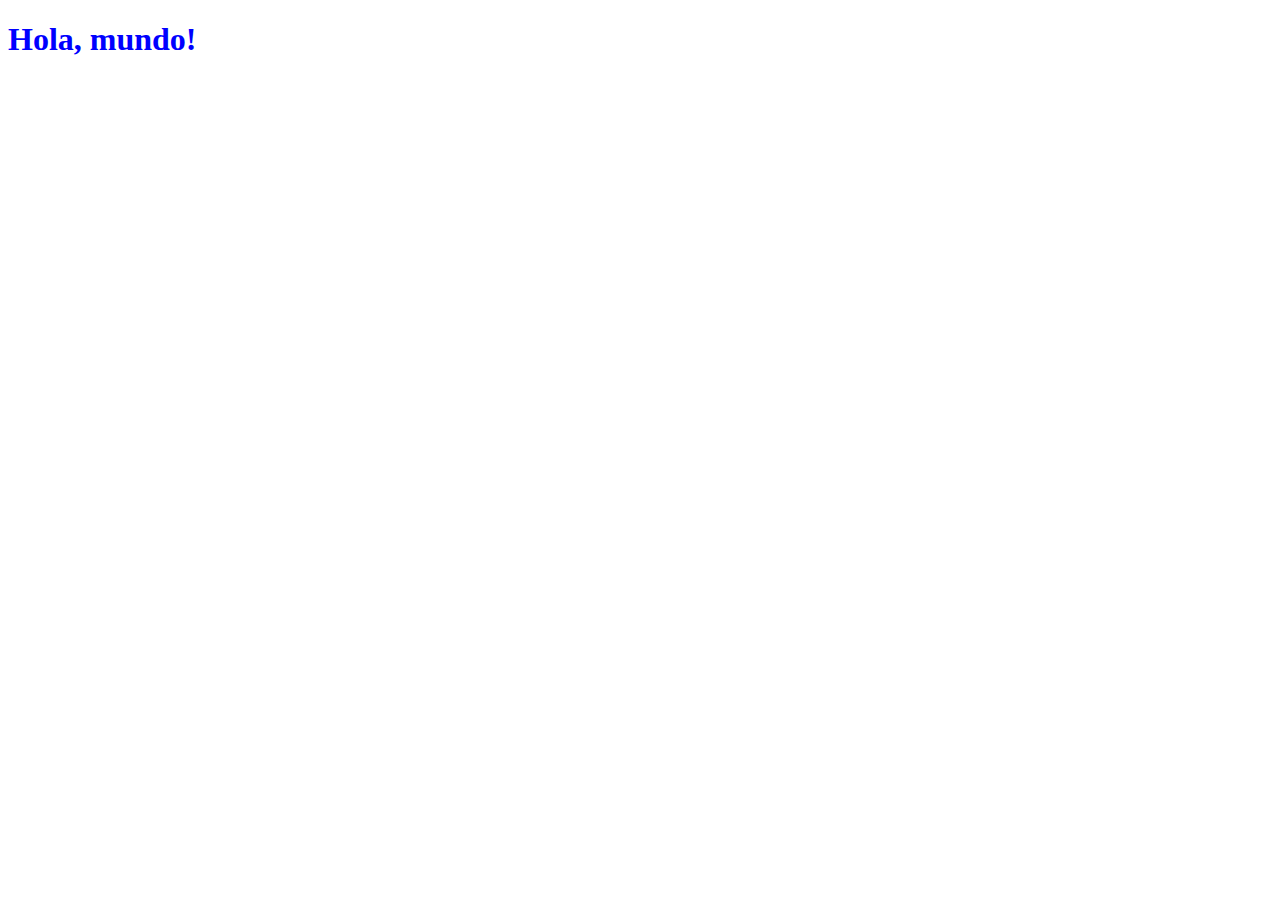
==== index.html @ d1a06efa "first commit" ====
<!DOCTYPE html>
<html lang="en">
<head>
    <meta charset="UTF-8">
    <meta name="viewport"
    content="width=device-width, initial-scale=1.0">
    <title>Mi Primera Página Web</title>
    <link rel="stylesheet" href="styles.css">
</head>
<body>
    <h1>Hola, mundo!</h1>
    <script src="script.js"></script>
</body>
</html>
---- styles.css ----
h1 { color: blue; }
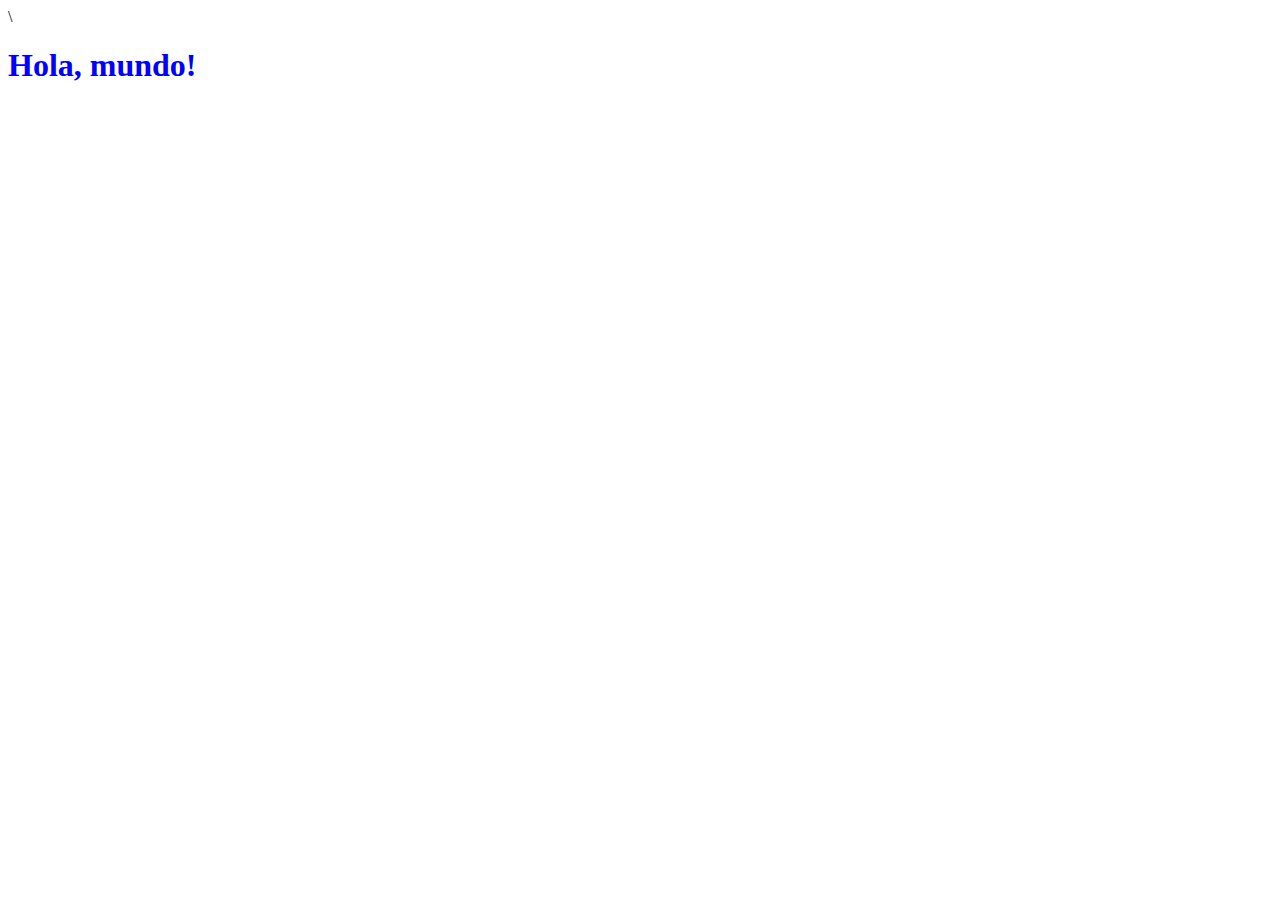
==== commit cd475dc3: "test 2" ====
--- a/index.html
+++ b/index.html
@@ -1,3 +1,12 @@
+<!-- https://github.com/Leirday/COMP3015lm.git -->
+
+<!-- https://github.com/dastastech/3015lm.git -->
+
+<!-- git remote set-url origin https://github.com/Leirday/COMP3015lm.git -->
+
+
+
+\
 <!DOCTYPE html>
 <html lang="en">
 <head>
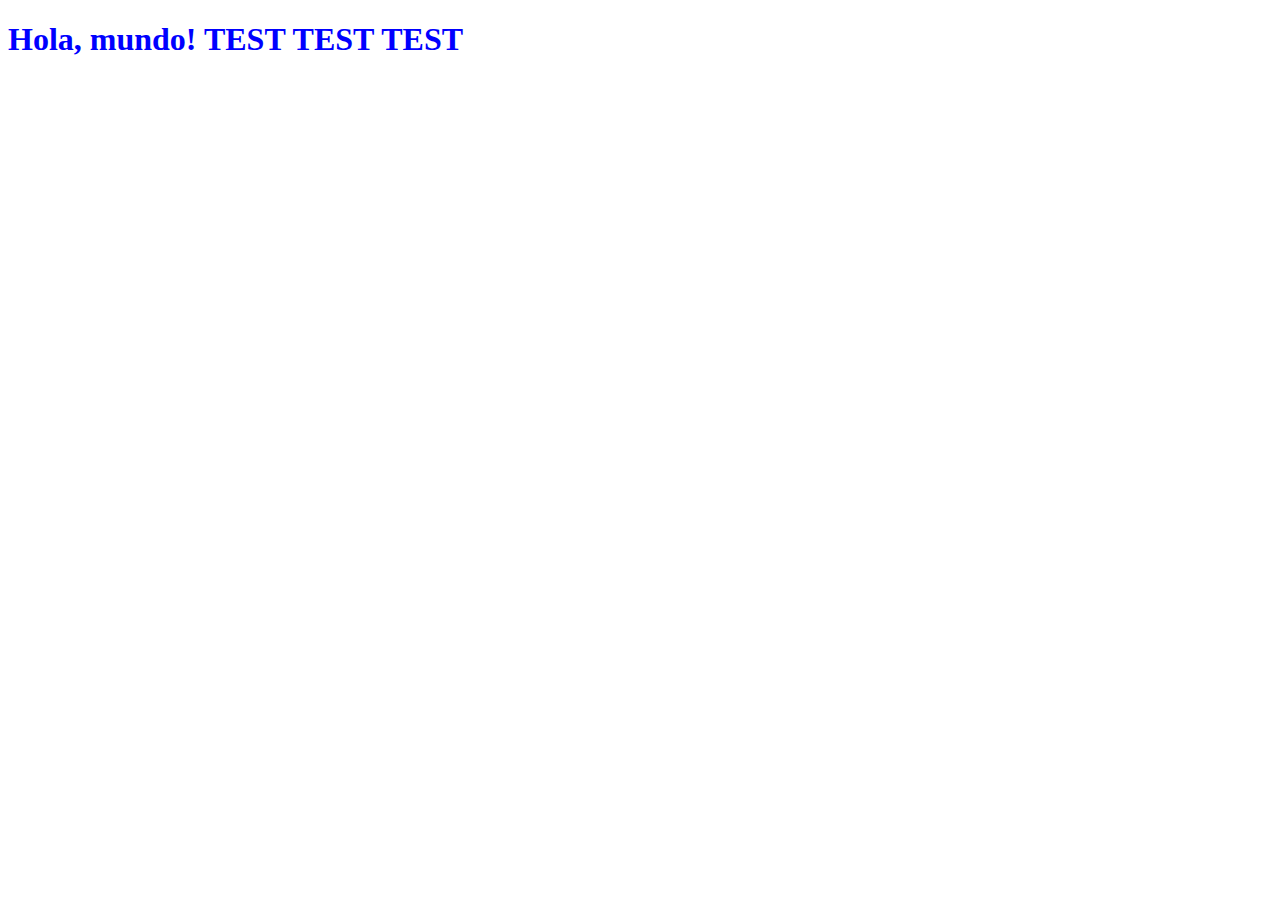
==== commit 0988f88e: "Test 1.5" ====
--- a/index.html
+++ b/index.html
@@ -6,7 +6,6 @@
 
 
 
-\
 <!DOCTYPE html>
 <html lang="en">
 <head>
@@ -17,7 +16,7 @@
     <link rel="stylesheet" href="styles.css">
 </head>
 <body>
-    <h1>Hola, mundo!</h1>
+    <h1>Hola, mundo! TEST TEST TEST</h1>
     <script src="script.js"></script>
 </body>
 </html>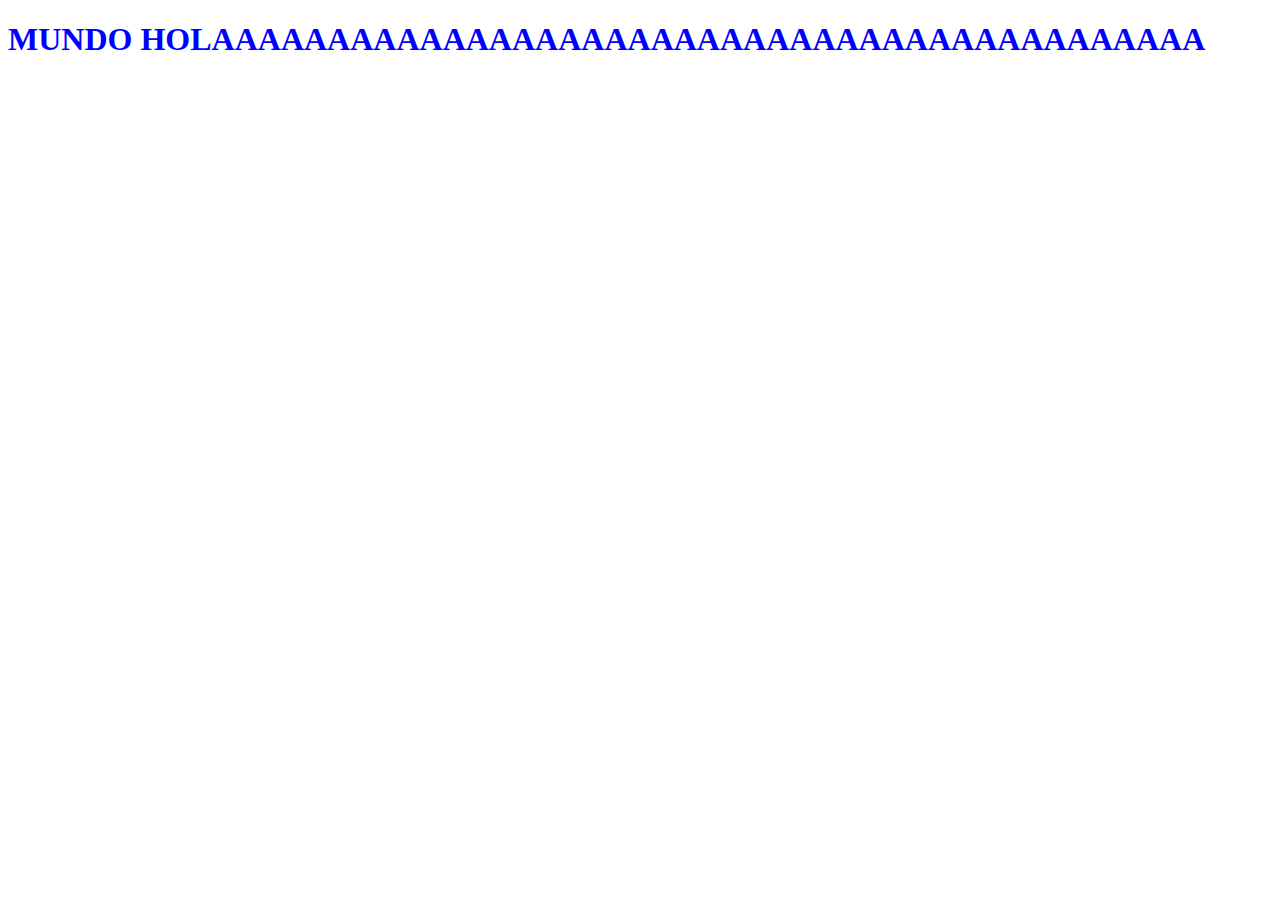
==== commit 4ea3de26: "commit 4" ====
--- a/index.html
+++ b/index.html
@@ -16,7 +16,7 @@
     <link rel="stylesheet" href="styles.css">
 </head>
 <body>
-    <h1>Hola, mundo! TEST TEST TEST</h1>
+    <h1>MUNDO HOLAAAAAAAAAAAAAAAAAAAAAAAAAAAAAAAAAAAAAAAAAAA</h1>
     <script src="script.js"></script>
 </body>
 </html>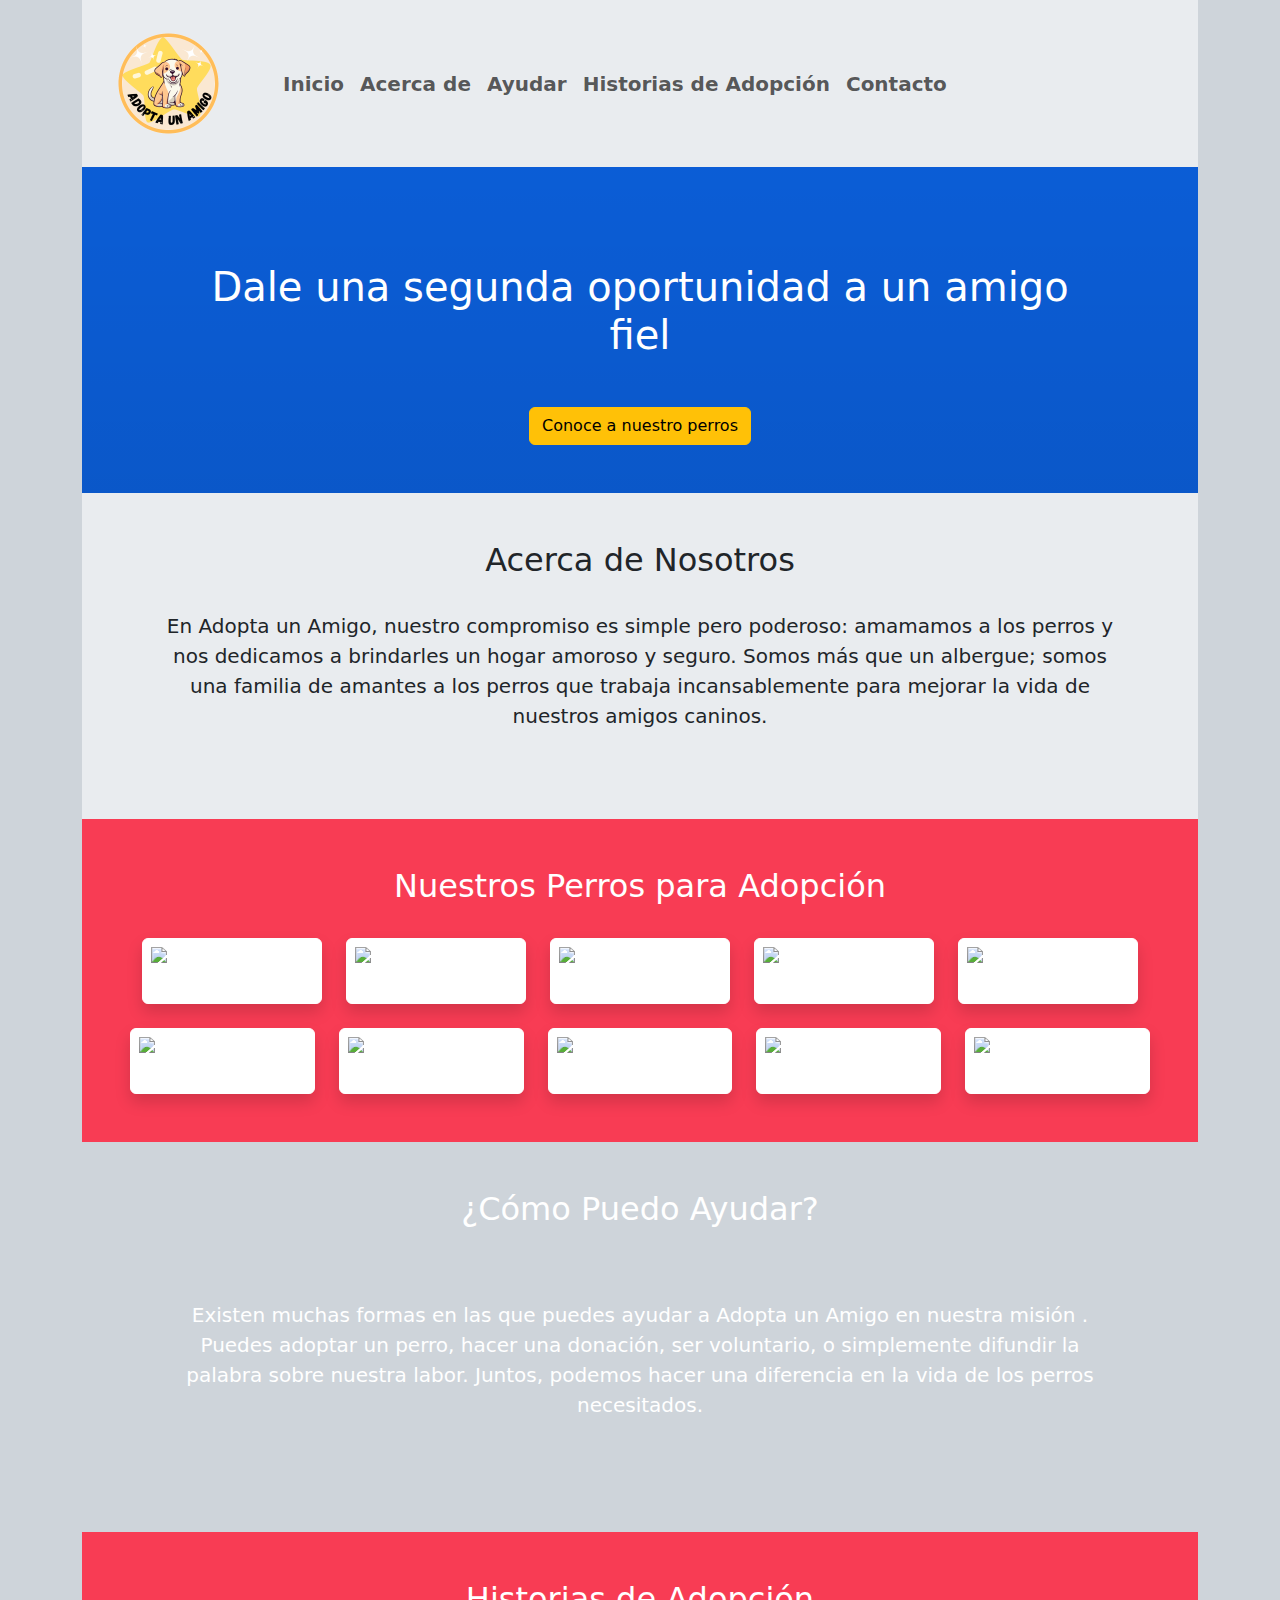
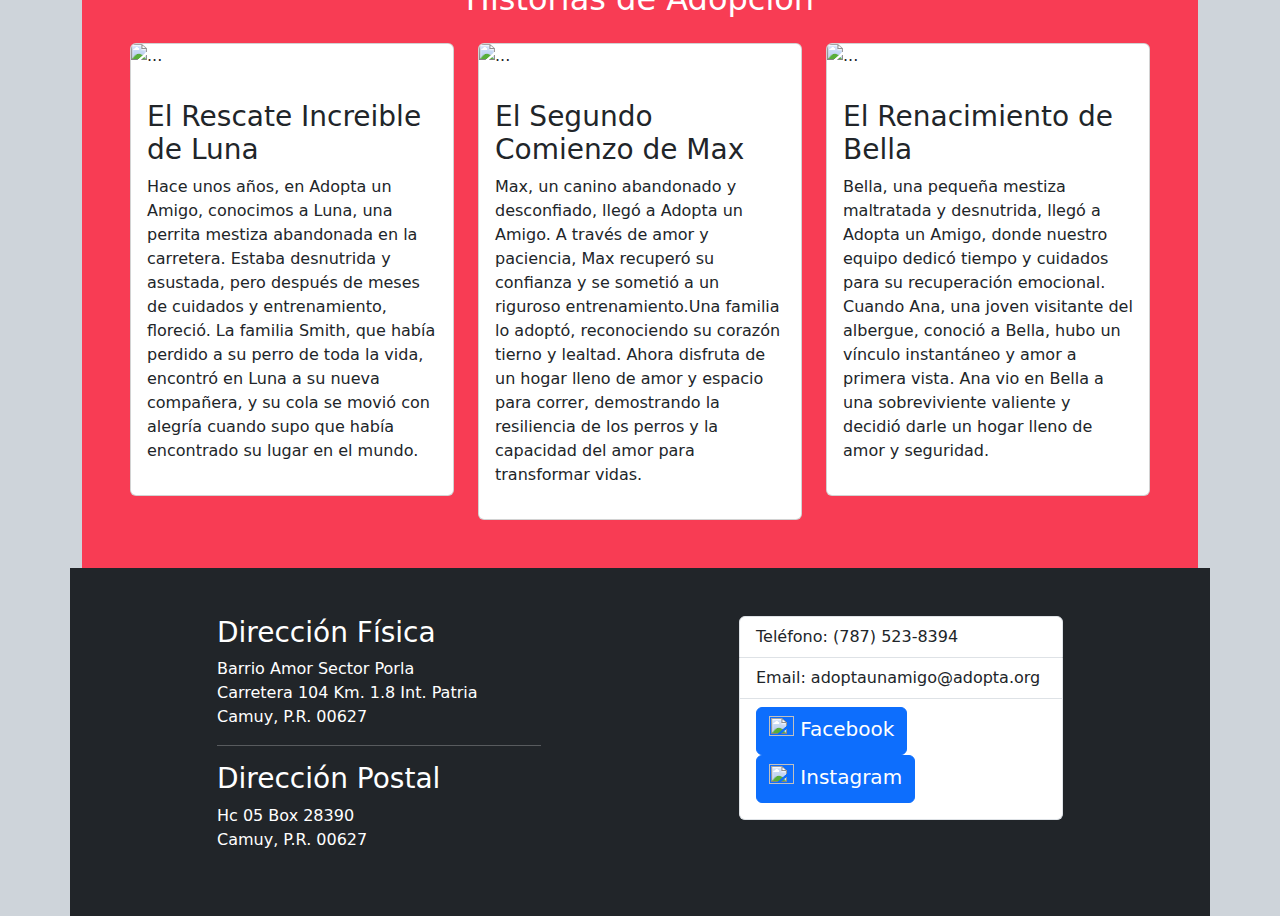
==== commit c947996e: "Add files via upload" ====
--- a/index.html
+++ b/index.html
@@ -1,22 +1,259 @@
-<!-- https://github.com/Leirday/COMP3015lm.git -->
-
-<!-- https://github.com/dastastech/3015lm.git -->
-
-<!-- git remote set-url origin https://github.com/Leirday/COMP3015lm.git -->
-
-
-
-<!DOCTYPE html>
-<html lang="en">
-<head>
-    <meta charset="UTF-8">
-    <meta name="viewport"
-    content="width=device-width, initial-scale=1.0">
-    <title>Mi Primera Página Web</title>
-    <link rel="stylesheet" href="styles.css">
-</head>
-<body>
-    <h1>MUNDO HOLAAAAAAAAAAAAAAAAAAAAAAAAAAAAAAAAAAAAAAAAAAA</h1>
-    <script src="script.js"></script>
-</body>
+<!DOCTYPE html>
+<html lang="en">
+<head>
+    <meta charset="UTF-8">
+    <meta name="viewport" content="width=device-width, initial-scale=1.0">
+    <title>Adopta un Amigo</title>
+
+    <link rel="stylesheet" href="https://cdn.jsdelivr.net/npm/bootstrap@5.3.1/dist/css/bootstrap.min.css">
+    <script src="https://cdn.jsdelivr.net/npm/bootstrap@5.3.1/dist/js/bootstrap.bundle.min.js"></script>
+    
+    <link rel="stylesheet" href="https://cdn.jsdelivr.net/npm/bootswatch@4.5.2/dist/litera/bootstrap.min.css" integrity="sha384-enpDwFISL6M3ZGZ50Tjo8m65q06uLVnyvkFO3rsoW0UC15ATBFz3QEhr3hmxpYsn" crossorigin="anonymous">
+
+    <link rel="stylesheet" href="css/style.css">
+
+
+</head>
+<body class="bg-dark-subtle " >
+    <!-- Escribir 'div.container' te pone: '<div class="container"></div>' automaticamente  -->
+    <div class="container-xl">
+
+          <nav class=" navbar navbar-expand-lg bg-body-secondary fs-5 fw-bold">
+            <div class="container-fluid">
+                <nav class="navbar">
+                  <div class="container">
+                    <a class="navbar-brand" href="#">
+                      <img src="./images/logo.png" alt="Bootstrap" width="125" height="125">
+                    </a>
+                  </div>
+                </nav>
+              <a class="navbar-brand" href="#"></a>
+              <div class="collapse navbar-collapse" id="navbarNav">
+                <ul class="navbar-nav">
+                  <li class="nav-item">
+                    <a class="nav-link" href="#inicio">Inicio</a>
+                  </li>
+                  <li class="nav-item">
+                    <a class="nav-link" href="#acerca">Acerca de</a>
+                  </li>
+                  <li class="nav-item">
+                    <a class="nav-link" href="#ayudar">Ayudar</a>
+                  </li>
+                  <li class="nav-item">
+                    <a class="nav-link" href="#historias">Historias de Adopción</a>
+                  </li>
+                  <li class="nav-item">
+                    <a class="nav-link" href="#contacto">Contacto</a>
+                  </li>
+                </ul>
+              </div>
+            </div>
+          </nav>
+          
+          <section id="banner" class="p-5 parallax bg-primary text-white text-center" style="background-image: linear-gradient(0deg, rgba(0, 0, 0, 0.269), rgba(0, 0, 0, 0.128)), url(https://images.pexels.com/photos/3299906/pexels-photo-3299906.jpeg?auto=compress&cs=tinysrgb&w=1260&h=750&dpr=1);">
+            <h1 class="m-5">Dale una segunda oportunidad a un amigo fiel</h1>
+            <button id="conoceBtn" class="btn btn-warning">Conoce a nuestro perros</button>
+          </section>
+
+          <section id="acerca" class="p-5 bg-body-secondary text-black text-center">
+            <h2 class="text-dark">Acerca de Nosotros</h2>
+            <!-- Puedes agregar contenido aquí -->
+            <p class="text-dark fs-5 p-4">
+              En Adopta un Amigo, nuestro compromiso es simple pero poderoso:
+              amamamos a los perros y nos dedicamos a brindarles un hogar amoroso
+              y seguro. Somos más que un albergue; somos una familia de amantes
+              a los perros que trabaja incansablemente para mejorar la vida de 
+              nuestros amigos caninos. 
+            </p>
+          </section>
+
+          <section id="perros" class="p-5 bg-red-y text-white text-center">
+            <h2 class="pb-4">Nuestros Perros para Adopción</h2>
+            <div class="container-fluid">
+              <div class="row mb-4">
+
+                <div class="col">
+                  <img class="rounded p-2 bg-white img-fluid border border-white shadow" src="https://images.pexels.com/photos/1805164/pexels-photo-1805164.jpeg?auto=compress&cs=tinysrgb&w=600" alt="Canino Cuadrúpedo">
+                </div>
+
+                <div class="col">
+                  <img class="rounded p-2 bg-white img-fluid border border-white shadow" src="https://images.pexels.com/photos/3687770/pexels-photo-3687770.jpeg?auto=compress&cs=tinysrgb&w=1260&h=750&dpr=2" alt="Canino Cuadrúpedo">
+                </div>
+
+                <div class="col">
+                  <img class="rounded p-2 bg-white img-fluid border border-white shadow" src="https://images.pexels.com/photos/3908762/pexels-photo-3908762.jpeg?auto=compress&cs=tinysrgb&w=1260&h=750&dpr=2" alt="Canino Cuadrúpedo">
+                </div>
+
+                <div class="col">
+                  <img class="rounded p-2 bg-white img-fluid border border-white shadow" src="https://images.pexels.com/photos/3090875/pexels-photo-3090875.jpeg?auto=compress&cs=tinysrgb&w=600" alt="Canino Cuadrúpedo">
+                </div>
+
+                <div class="col">
+                  <img class="rounded p-2 bg-white img-fluid border border-white shadow" src="https://images.pexels.com/photos/4588436/pexels-photo-4588436.jpeg" alt="Canino Cuadrúpedo">
+                </div>
+                
+              </div>
+            </div>
+            <div class="row">
+
+              <div class="col">
+                <img class="rounded p-2 bg-white img-fluid border border-white shadow" src="https://images.pexels.com/photos/1851164/pexels-photo-1851164.jpeg?auto=compress&cs=tinysrgb&w=600" alt="Canino Cuadrúpedo">
+              </div>
+
+              <div class="col">
+                <img class="rounded p-2 bg-white img-fluid border border-white shadow" src="https://images.pexels.com/photos/1420405/pexels-photo-1420405.jpeg?auto=compress&cs=tinysrgb&w=600" alt="Canino Cuadrúpedo">
+              </div>
+
+              <div class="col">
+                <img class="rounded p-2 bg-white img-fluid border border-white shadow" src="https://images.pexels.com/photos/5465337/pexels-photo-5465337.jpeg?auto=compress&cs=tinysrgb&w=600&lazy=load" alt="Canino Cuadrúpedo">
+              </div>
+
+              <div class="col">
+                <img class="rounded p-2 bg-white img-fluid border border-white shadow" src="https://images.pexels.com/photos/2623968/pexels-photo-2623968.jpeg?auto=compress&cs=tinysrgb&w=1260&h=750&dpr=1" alt="Canino Cuadrúpedo">
+              </div>
+
+              <div class="col">
+                <img class="rounded p-2 bg-white img-fluid border border-white shadow" src="https://images.pexels.com/photos/3361739/pexels-photo-3361739.jpeg?auto=compress&cs=tinysrgb&w=600" alt="Canino Cuadrúpedo">
+              </div>
+              
+            </div>
+          </section>
+
+          <div class="">
+            <section id="ayudar"  class="parallax fs-1 p-5 text-center text-white" style="background-image: linear-gradient(0deg, rgba(0, 0, 0, 0.269), rgba(0, 0, 0, 0.128)), url(https://images.pexels.com/photos/2607544/pexels-photo-2607544.jpeg?auto=compress&cs=tinysrgb&w=1260&h=750&dpr=1);">
+              <h2 class="mb-4">¿Cómo Puedo Ayudar?</h2>
+              <p class="fs-5 p-5">
+                Existen muchas formas en las que puedes ayudar a Adopta un Amigo en 
+                nuestra misión . Puedes adoptar un perro, hacer una donación, ser 
+                voluntario, o simplemente difundir la palabra sobre nuestra labor. 
+                Juntos, podemos hacer una diferencia en la vida de los perros 
+                necesitados.
+              </p>
+            </section>
+          </div>
+
+          <section id="historias" class="bg-red-y p-5 text-left text-primary">
+            <h2 class="text-white text-center mb-4">Historias de Adopción</h2>
+            <div class="row">
+              
+              <!-- <div class="col-mg col-sm-12 mb-2">
+                <div class="card">
+                  <img src="https://hfu.hollywoodfeed.com/wp-content/uploads/2019/02/GettyImages-1024x684.png" class="card-img-top" alt="...">
+                  <div class="card-body">
+                    <p class="card-text">Some quick example text to build on the card title and make up the bulk of the card's content.</p>
+                  </div>
+                </div>
+              </div> -->
+              
+              <div class="col-lg col-sm-12">
+                <div class="card">
+                  <img src="https://hfu.hollywoodfeed.com/wp-content/uploads/2019/02/GettyImages-1024x684.png" class="card-img-top" alt="...">
+                  <div class="card-body">
+                    <p class="card-text">
+                    <h3>
+                      El Rescate Increible de Luna <br>
+                    </h3>
+                      Hace unos años, en Adopta un Amigo, conocimos a Luna, 
+                      una perrita mestiza abandonada en la carretera. Estaba desnutrida y 
+                      asustada, pero después de meses de cuidados y entrenamiento, floreció. 
+                      La familia Smith, que había perdido a su perro de toda la vida, 
+                      encontró en Luna a su nueva compañera, y su cola se movió con alegría 
+                      cuando supo que había encontrado su lugar en el mundo.
+                    </p>
+                  </div>
+                </div>
+              </div>
+              
+              <div class="col-lg col-sm-12 ">
+                <div class="card">
+                  <img src="https://media.istockphoto.com/photos/young-man-hugging-a-dog-picture-id803211492?k=6&m=803211492&s=170667a&w=0&h=3yzk2Eii2-efjzD3OpThqvgzBKR_NfCWXObE_IcMG-A=" class="card-img-top" alt="...">
+                  <div class="card-body">
+                    <p class="card-text">
+                      <h3>
+                        El Segundo Comienzo de Max
+                      </h3>
+                      Max, un canino abandonado y desconfiado, llegó a Adopta un Amigo. 
+                      A través de amor y paciencia, Max recuperó su confianza y se sometió a un 
+                      riguroso entrenamiento.Una familia lo adoptó, 
+                      reconociendo su corazón tierno y lealtad. Ahora disfruta de un hogar 
+                      lleno de amor y espacio para correr, demostrando la resiliencia de los 
+                      perros y la capacidad del amor para transformar vidas.
+                    </p>
+                  </div>
+                </div>
+              </div>
+              
+              <div class="col-lg col-sm-12">
+                <div class="card"> 
+                  <img src="https://www.rover.com/blog/wp-content/uploads/2014/10/dog-hug1.jpg" class="card-img-top" alt="...">
+                  <div class="card-body">
+                    <p class="card-text">
+                      <h3>
+                        El Renacimiento de Bella <br>
+                      </h3>
+                      Bella, una pequeña mestiza maltratada y desnutrida, llegó a Adopta un Amigo, donde 
+                      nuestro equipo dedicó tiempo y cuidados para su recuperación emocional. 
+                      Cuando Ana, una joven visitante del albergue, conoció a Bella, hubo un 
+                      vínculo instantáneo y amor a primera vista. Ana vio en Bella a una 
+                      sobreviviente valiente y decidió darle un hogar lleno de amor y seguridad.
+                    </p>
+                  </div>
+                </div>
+              </div>
+              
+            </div>
+          </section>
+          
+          <footer>
+            <div class="row p-5 bg-dark text-white">
+              <div class="col-1"></div>
+              <div class="col">
+                <h3>Dirección Física</h3>
+                <p>
+                  Barrio Amor Sector Porla<br>
+                  Carretera 104 Km. 1.8 Int. Patria<br>
+                  Camuy, P.R. 00627
+                </p>
+                <hr>
+                <h3>Dirección Postal</h3>
+                <p>
+                  Hc 05 Box 28390<br>
+                  Camuy, P.R. 00627
+                </p>
+              </div>
+              <div class="col-2"></div>
+              <div class="col">
+                <ul class="list-group">
+                  <li class="list-group-item">
+                    Teléfono: (787) 523-8394
+                  </li>
+                  <li class="list-group-item">
+                    Email: adoptaunamigo@adopta.org
+                  </li>
+                  <li class="list-group-item">
+                    <h2>
+                    <a href="http://facebook.com" target="_blank" class="btn btn-primary fs-5 tn btn-primary">
+                      <i class="bi bi-facebook">
+                        <img width="25px" height="25px" class="img-fluid mb-1" src="https://1.bp.blogspot.com/-S8HTBQqmfcs/XN0ACIRD9PI/AAAAAAAAAlo/FLhccuLdMfIFLhocRjWqsr9cVGdTN_8sgCPcBGAYYCw/s1600/f_logo_RGB-Blue_1024.png">
+                      </i>  
+                      Facebook
+                    </a>
+    
+                    <a href="http://facebook.com" target="_blank" class="btn btn-primary fs-5 tn btn-primary">
+                      <i class="bi bi-instagram"> 
+                        <img width="25px" height="25px" class="img-fluid mb-1" src="http://upload.wikimedia.org/wikipedia/commons/a/a5/Instagram_icon.png"> 
+                      </i>  
+                      Instagram
+                    </a>  
+                  
+                  </h2>
+                  </li>
+                </ul>
+              </div>
+              <div class="col-1"></div>
+            </div>
+          </footer>
+      
+    </div> 
+</body>
 </html>--- a/css/style.css
+++ b/css/style.css
@@ -0,0 +1,41 @@
+
+
+.parallax {
+
+  /* background-image: url(https://images.pexels.com/photos/2607544/pexels-photo-2607544.jpeg?auto=compress&cs=tinysrgb&w=1260&h=750&dpr=1); */
+
+  min-height: 300px;
+
+  background-attachment: fixed;
+  background-position: center;
+  background-repeat: no-repeat;
+  background-size: cover;
+
+}
+
+.bg-red-y {
+
+  background-color: #f83c54;
+ 
+}
+
+body {
+
+  background-image: url(https://i.pinimg.com/564x/d6/ba/52/d6ba52cdd91f339f447786aa95a0ab00.jpg);
+  background-attachment:scroll;
+  background-repeat: repeat;
+
+}
+
+.dark_overlay {
+
+
+  background-image: linear-gradient(0deg, rgba(0, 0, 0, 0.269), rgba(0, 0, 0, 0.128)), url(https://images.pexels.com/photos/2607544/pexels-photo-2607544.jpeg?auto=compress&cs=tinysrgb&w=1260&h=750&dpr=1);
+
+
+
+
+
+}
+
+
